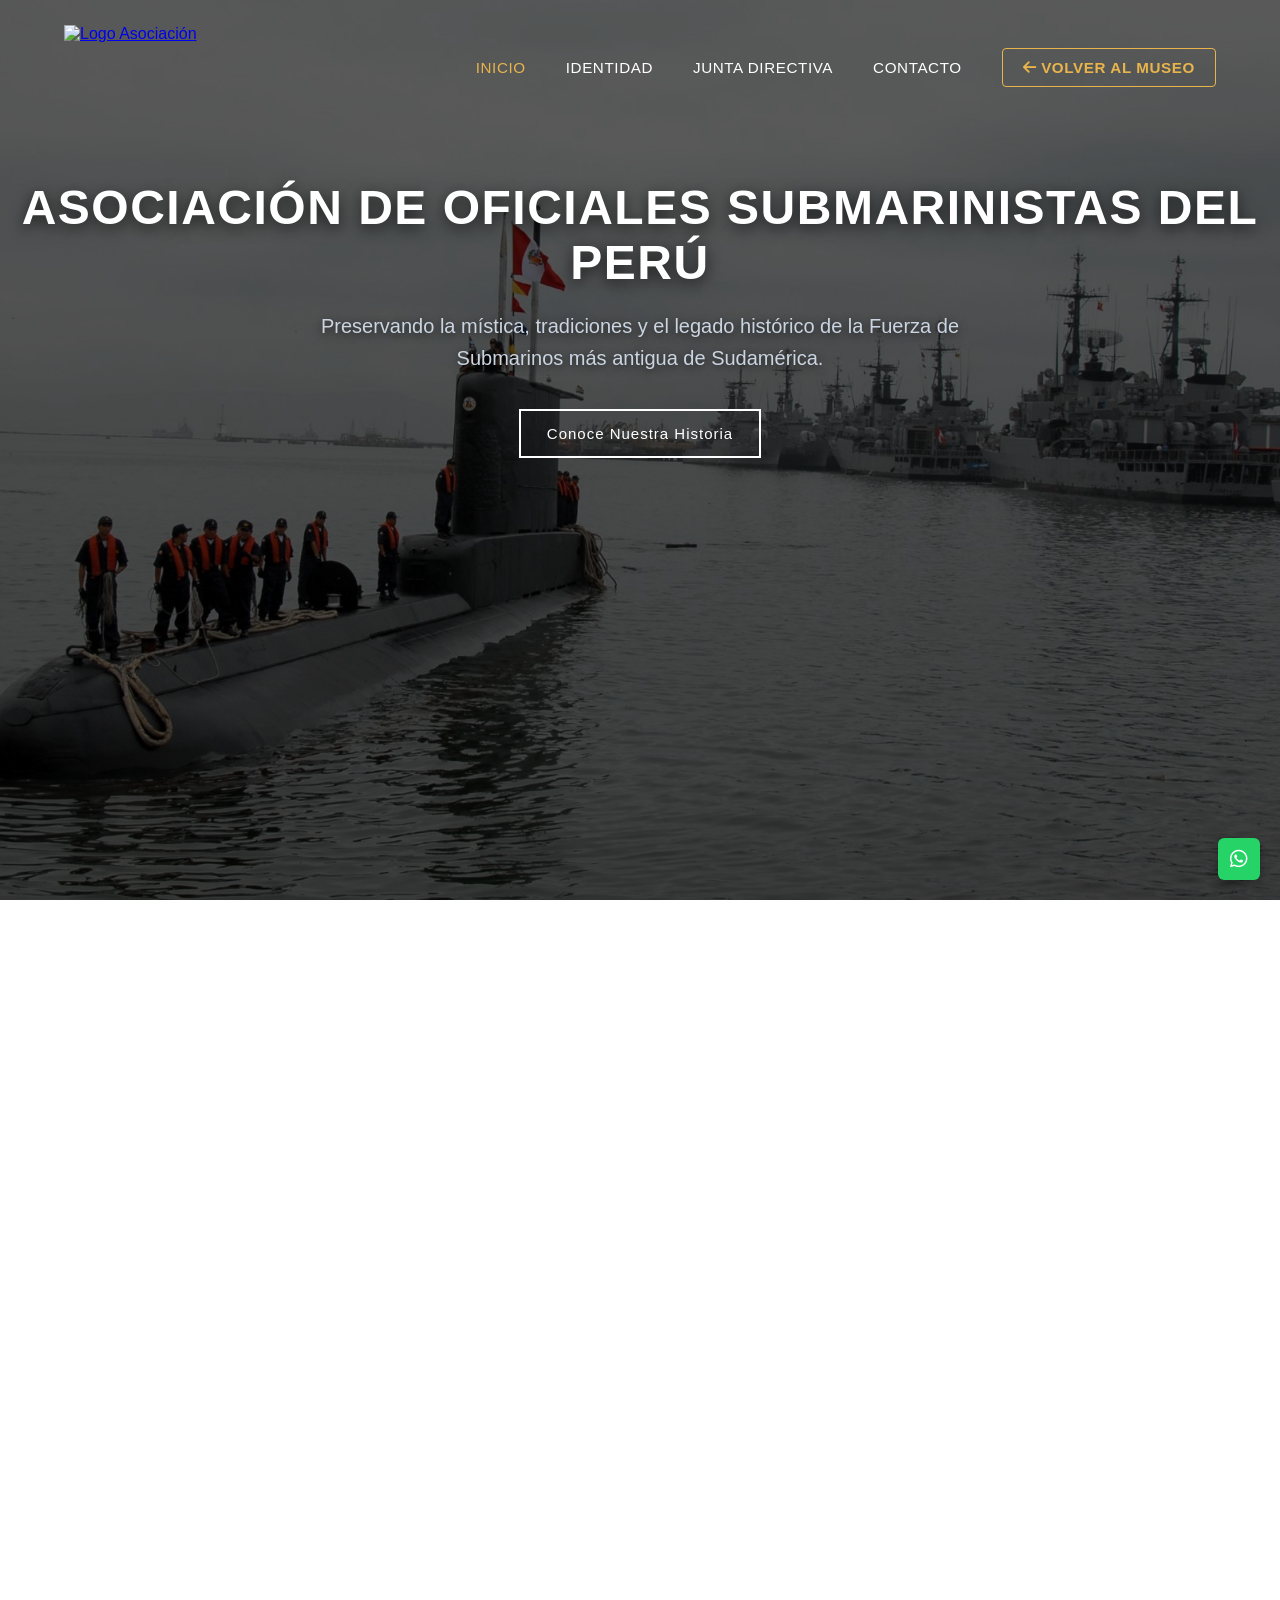
==== asociacion.html @ af76dd65 "sync" ====
<!DOCTYPE html>
<html lang="es">
<head>
    <meta charset="UTF-8">
    <meta name="viewport" content="width=device-width, initial-scale=1.0">
    <title>Asociación de Oficiales Submarinistas del Perú</title>
    <link rel="icon" href="logosub1.png" type="image/png">
    <link rel="stylesheet" href="style.css">
    <link rel="stylesheet" href="https://cdnjs.cloudflare.com/ajax/libs/font-awesome/6.4.0/css/all.min.css">
</head>

<body class="asociacion-page">

    <!--<div id="preloader">
        <div class="loader-content">
            <div class="submarine-wrapper">
                <img src="icono/sub2.png" alt="Cargando..." class="sub-icon-original">
                <div class="bubbles">
                    <span></span>
                    <span></span>
                    <span></span>
                </div>
            </div>
            <p>Navegando a la Asociación...</p>
            <div class="loader-bar"></div>
        </div>
    </div>-->

<header class="main-header-asoc">
      <div class="header-container-asoc">
          
          <div class="logo-asoc">
              <a href="asociacion.html">
                  <img src="logosub1.png" alt="Logo Asociación">
              </a>
          </div>
          
          <button class="menu-btn-asoc" id="menu-btn-asoc" aria-label="Abrir menú">
              <i class="fas fa-bars"></i>
          </button>

          <nav class="main-nav-asoc" id="main-nav-asoc">
              <ul class="nav-center">
                  <li><a href="asociacion.html" class="active">Inicio</a></li>
                  <li><a href="#identidad">Identidad</a></li>
                  <li><a href="#junta">Junta Directiva</a></li>
                  <li><a href="#contacto">Contacto</a></li>
              </ul>
              <ul class="nav-right only-desktop">
                  <li><a href="index.html" class="btn-back"><i class="fas fa-arrow-left"></i> Volver al Museo</a></li>
              </ul>
          </nav>

      </div>
  </header>

    <style>
        html, body { scroll-behavior: smooth; }

        .main-header-asoc {
            position: fixed;
            top: 0;
            left: 0;
            width: 100%;
            padding: 25px 5%;
            z-index: 99999 !important; /* Garantiza estar encima de capas de video o fondos */
            background-color: rgba(7, 16, 23, 0) !important; /* Totalmente transparente al inicio */
            border-bottom: 1px solid rgba(233, 180, 76, 0.2);
            transition: background-color 0.4s ease, padding 0.4s ease, border-bottom 0.4s ease;
        }

        /* ESTADO ACTIVO: FUERZA EL COLOR SÓLIDO AL BAJAR EL SCROLL */
        .main-header-asoc.scrolled {
            background-color: #222 !important;
            padding: 15px 5% !important;
            box-shadow: 0 4px 20px rgba(0, 0, 0, 0.6);
            border-bottom: 1px solid rgba(233, 180, 76, 0.5);
        }

        .header-container-asoc {
            width: 100%;
            display: flex;
            justify-content: space-between;
            align-items: center;
        }

        /* LOGO CON TAMAÑO AGRANDADO */
        .logo-asoc img {
            height: 85px; /* Agrandado sustancialmente */
            width: auto;
            display: block;
            transition: height 0.4s ease;
        }

        .main-header-asoc.scrolled .logo-asoc img {
            height: 65px; /* Se achica ligeramente al hacer scroll para no estorbar la lectura */
        }

        /* DISTRIBUCIÓN DE MENÚS */
        .main-nav-asoc {
            display: flex;
            flex-grow: 1;
            align-items: center;
            justify-content: flex-end;
            gap: 40px;
        }

        .main-nav-asoc ul {
            display: flex;
            list-style: none;
            align-items: center;
            margin: 0;
            padding: 0;
        }

        .nav-center {
            gap: 40px;
        }

        .nav-right {
            margin-left: 0;
        }

        .main-nav-asoc ul li a {
            color: #ffffff;
            text-decoration: none;
            font-size: 0.95rem;
            font-weight: 500;
            letter-spacing: 0.6px;
            transition: color 0.3s ease;
            text-transform: uppercase;
        }

        .main-nav-asoc ul li a:hover,
        .main-nav-asoc ul li a.active {
            color: #E9B44C !important;
        }

        /* Botón Volver al Museo */
        .main-nav-asoc ul li a.btn-back {
            color: #E9B44C;
            font-weight: bold;
            border: 1px solid #E9B44C;
            padding: 10px 20px;
            border-radius: 4px;
            transition: all 0.3s ease;
            white-space: nowrap;
        }

        .main-nav-asoc ul li a.btn-back:hover {
            background: #E9B44C;
            color: #071017 !important;
        }

        .menu-btn-asoc {
            display: none;
            background: none;
            border: none;
            color: #ffffff;
            font-size: 1.8rem;
            cursor: pointer;
        }

        /* MÓVIL / RESPONSIVE */
        @media (max-width: 992px) {
            .menu-btn-asoc { display: block; }
            
            .main-nav-asoc {
                position: fixed;
                top: 110px;
                left: 0;
                width: 100%;
                background: #071017;
                flex-direction: column;
                margin-left: 0;
                padding: 0;
                gap: 25px;
                max-height: 0;
                overflow: hidden;
                transition: max-height 0.4s ease-in-out, padding 0.4s ease;
            }

            .main-header-asoc.scrolled .main-nav-asoc { top: 90px; }
            .main-nav-asoc.active {
                max-height: 450px;
                padding: 30px 0;
                border-bottom: 1px solid rgba(233, 180, 76, 0.3);
            }

            .main-nav-asoc ul {
                flex-direction: column;
                gap: 20px;
                width: 100%;
                text-align: center;
            }
            .nav-center { margin: 0; }
        }
    </style>

  <main>
    <section class="portada section-reveal" style="background-image: url('fotosub.png'); background-size: cover; background-position: center; background-repeat: no-repeat;">
        <div class="oscurecer-fondo"></div>
        
        <div class="hero-container" style="position: relative; z-index: 2; text-align: center; padding: 180px 20px 100px 20px;">
            <h1 style="color: #ffffff; font-size: 3rem; margin-bottom: 20px; text-transform: uppercase; letter-spacing: 1.5px; font-weight: bold; text-shadow: 0 4px 15px rgba(0,0,0,0.7);">
                Asociación de Oficiales Submarinistas del Perú
            </h1>
            <p style="color: #cbd5e1; font-size: 1.25rem; max-width: 750px; margin: 0 auto 35px auto; line-height: 1.6; text-shadow: 0 2px 8px rgba(0,0,0,0.6);">
                Preservando la mística, tradiciones y el legado histórico de la Fuerza de Submarinos más antigua de Sudamérica.
            </p>
            <a href="#identidad" class="btn-reserva" style="text-decoration: none; display: inline-block;">Conoce Nuestra Historia</a>
        </div>
    </section>

    <section id="identidad" class="asociacion-seccion" style="padding: 80px 5%; background: linear-gradient(135deg, #071017 0%, #0d1b2a 100%);">
        <div class="asociacion-container" style="max-width: 1200px; width: 100%;">
            
            <div style="text-align: center; margin-bottom: 60px;">
                <span class="tag-institucional" style="color: #c88800; font-weight: bold; letter-spacing: 2px; text-transform: uppercase;">Valores Compartidos</span>
                <h2 style="color: #ffffff; font-size: 2.2rem; margin-top: 10px;">Compromiso y Tradición Naval</h2>
            </div>

            <div style="display: grid; grid-template-columns: repeat(auto-fit, minmax(300px, 1fr)); gap: 40px;">
                
                <div class="asociacion-grid" style="flex-direction: column; padding: 40px; background: rgba(255,255,255,0.02); border: 1px solid rgba(200,136,0,0.2); border-radius: 20px; text-align: center;">
                    <div style="font-size: 2.5rem; color: #c88800; margin-bottom: 20px;">
                        <i class="fas fa-anchor"></i>
                    </div>
                    <h3 style="color: #ffffff; font-size: 1.5rem; margin-bottom: 15px;">Nuestra Misión</h3>
                    <p style="color: #cbd5e1; line-height: 1.6; font-size: 1rem;">
                        Promover y fortalecer los lazos de fraternidad, solidaridad y apoyo mutuo entre los Oficiales del Arma de Submarinos, velando por el prestigio de la especialidad y colaborando con la difusión de la historia marítima nacional.
                    </p>
                </div>

                <div class="asociacion-grid" style="flex-direction: column; padding: 40px; background: rgba(255,255,255,0.02); border: 1px solid rgba(200,136,0,0.2); border-radius: 20px; text-align: center;">
                    <div style="font-size: 2.5rem; color: #c88800; margin-bottom: 20px;">
                        <i class="fas fa-compass"></i>
                    </div>
                    <h3 style="color: #ffffff; font-size: 1.5rem; margin-bottom: 15px;">Nuestra Visión</h3>
                    <p style="color: #cbd5e1; line-height: 1.6; font-size: 1rem;">
                        Ser reconocidos institucionalmente como el pilar fundamental que custodia el legado intangible de la Fuerza de Submarinos del Perú, constituyendo un referente de identidad, valores cívicos y navales para las futuras generaciones.
                    </p>
                </div>

            </div>
        </div>
    </section>

    <section id="junta" style="padding: 80px 5%; background: #060d13;">
        <div style="max-width: 1200px; margin: 0 auto;">
            
            <div style="text-align: center; margin-bottom: 50px;">
                <span class="tag-institucional" style="color: #c88800; font-weight: bold; letter-spacing: 2px;">Organización</span>
                <h2 style="color: #ffffff; font-size: 2.2rem; margin-top: 10px;">Junta Directiva</h2>
            </div>

            <div style="display: grid; grid-template-columns: repeat(auto-fit, minmax(250px, 1fr)); gap: 30px; justify-content: center;">
                
                <div style="background: rgba(13, 27, 42, 0.4); border-radius: 12px; padding: 25px; text-align: center; border: 1px solid rgba(255,255,255,0.05);">
                    <div style="width: 110px; height: 110px; border-radius: 50%; background: #0d1b2a; margin: 0 auto 15px auto; display: flex; align-items: center; justify-content: center; border: 2px solid #c88800;">
                        <i class="fas fa-user-tie" style="font-size: 3rem; color: #cbd5e1;"></i>
                    </div>
                    <h4 style="color: #ffffff; font-size: 1.15rem; margin-bottom: 5px;">Presidente de la Asociación</h4>
                    <p style="color: #c88800; font-size: 0.9rem; text-transform: uppercase; font-weight: bold;">Consejo Directivo</p>
                </div>

                <div style="background: rgba(13, 27, 42, 0.4); border-radius: 12px; padding: 25px; text-align: center; border: 1px solid rgba(255,255,255,0.05);">
                    <div style="width: 110px; height: 110px; border-radius: 50%; background: #0d1b2a; margin: 0 auto 15px auto; display: flex; align-items: center; justify-content: center; border: 2px solid #c88800;">
                        <i class="fas fa-user-tie" style="font-size: 3rem; color: #cbd5e1;"></i>
                    </div>
                    <h4 style="color: #ffffff; font-size: 1.15rem; margin-bottom: 5px;">Vicepresidente</h4>
                    <p style="color: #c88800; font-size: 0.9rem; text-transform: uppercase; font-weight: bold;">Consejo Directivo</p>
                </div>

                <div style="background: rgba(13, 27, 42, 0.4); border-radius: 12px; padding: 25px; text-align: center; border: 1px solid rgba(255,255,255,0.05);">
                    <div style="width: 110px; height: 110px; border-radius: 50%; background: #0d1b2a; margin: 0 auto 15px auto; display: flex; align-items: center; justify-content: center; border: 2px solid #c88800;">
                        <i class="fas fa-user-tie" style="font-size: 3rem; color: #cbd5e1;"></i>
                    </div>
                    <h4 style="color: #ffffff; font-size: 1.15rem; margin-bottom: 5px;">Vocal de Historia y Cultura</h4>
                    <p style="color: #c88800; font-size: 0.9rem; text-transform: uppercase; font-weight: bold;">Comité Ejecutivo</p>
                </div>

            </div>
        </div>
    </section>

    <section id="contacto" style="padding: 80px 5%; background: linear-gradient(180deg, #060d13 0%, #02070b 100%);">
        <div style="max-width: 600px; margin: 0 auto; background: rgba(255,255,255,0.01); border: 1px solid rgba(200,136,0,0.15); padding: 40px 30px; border-radius: 16px; box-shadow: 0 20px 40px rgba(0,0,0,0.5);">
            <div style="text-align: center; margin-bottom: 30px;">
                <h3 style="color: #ffffff; font-size: 1.8rem; margin-bottom: 10px;">Contacto e Incorporaciones</h3>
                <p style="color: #cbd5e1; font-size: 0.95rem;">Si eres Oficial Submarinista o deseas solicitar información institucional, escríbenos.</p>
            </div>

            <form action="#" method="POST" style="display: flex; flex-direction: column; gap: 20px;">
                <div style="display: flex; flex-direction: column; gap: 5px;">
                    <label style="color: #ffffff; font-size: 0.9rem; font-weight: bold;">Nombre Completo:</label>
                    <input type="text" placeholder="Ej. Juan Carlos Curillo" required style="padding: 12px; border-radius: 6px; border: 1px solid rgba(255,255,255,0.1); background: #0d1b2a; color: #ffffff; font-size: 1rem;">
                </div>

                <div style="display: flex; flex-direction: column; gap: 5px;">
                    <label style="color: #ffffff; font-size: 0.9rem; font-weight: bold;">Correo Electrónico:</label>
                    <input type="email" placeholder="correo@ejemplo.com" required style="padding: 12px; border-radius: 6px; border: 1px solid rgba(255,255,255,0.1); background: #0d1b2a; color: #ffffff; font-size: 1rem;">
                </div>

                <div style="display: flex; flex-direction: column; gap: 5px;">
                    <label style="color: #ffffff; font-size: 0.9rem; font-weight: bold;">Mensaje o Motivo de Consulta:</label>
                    <textarea rows="4" placeholder="Escribe tu mensaje aquí..." required style="padding: 12px; border-radius: 6px; border: 1px solid rgba(255,255,255,0.1); background: #0d1b2a; color: #ffffff; font-size: 1rem; resize: none;"></textarea>
                </div>

                <button type="submit" class="btn-booking" style="width: 100%; margin-top: 10px; padding: 14px; font-weight: bold; text-transform: uppercase;">Enviar Solicitud</button>
            </form>
        </div>
    </section>
  </main>

  <footer class="footer-modern">
    <div class="container-footer">
        <div class="footer-block about">
            <img src="logosub1.png" alt="Logo Abtao" class="footer-logo">
            <p>“La asociación de submarinistas, fue inaugurado el 28 de enero del año 2004”</p>
            <div class="footer-social">
                <a href="#" aria-label="Facebook"><i class="fa-brands fa-facebook-f"></i></a>
                <a href="#" aria-label="Instagram"><i class="fa-brands fa-instagram"></i></a>
                <a href="#" aria-label="Youtube"><i class="fa-brands fa-youtube"></i></a>
            </div>
        </div>

        <div class="footer-block links">
            <h3>INICIO</h3>
            <ul>
                <li><a href="#">Inicio</a></li>
                <li><a href="#">Historia</a></li>
                <li><a href="#">Galería</a></li>
                <li><a href="#">Contacto</a></li>
            </ul>
        </div>

        <div class="footer-block contact">
            <h3>Visítanos</h3>
            <p><i class="fa-solid fa-location-dot"></i>  Av. Jorge Chávez 120, Callao</p>
            <p><i class="fa-solid fa-phone"></i>  904755912</p>
            <p><i class="fa-solid fa-envelope"></i> informes@submarinoabtao.com</p>
        </div>

        <div class="footer-block legal">
            <h3>Transparencia</h3>
            <a href="#" class="libro-btn">
                <i class="fa-solid fa-book"></i> Libro de Reclamaciones
            </a>
          
        </div>
    </div>

    <div class="footer-bottom">
        <p>&copy; 2026 Asociación de Submarinistas. Todos los derechos reservados.</p>
    </div>
</footer>

    <a href="https://wa.me/51904755912" class="whatsapp-float" target="_blank">
        <i class="fa-brands fa-whatsapp"></i>
    </a>


<script>
        // 1. Quitar preloader fluidamente
        window.addEventListener('load', () => {
            const preloader = document.getElementById('preloader');
            if (preloader) {
                preloader.classList.add('hidden');
                document.body.style.overflow = 'auto';
                document.documentElement.style.overflow = 'auto';
                setTimeout(() => { preloader.style.display = 'none'; }, 600);
            }
        });

        // Seguro anti-bloqueo del preloader
        setTimeout(() => {
            const preloader = document.getElementById('preloader');
            if (preloader && !preloader.classList.contains('hidden')) {
                preloader.classList.add('hidden');
                document.body.style.overflow = 'auto';
            }
        }, 3000);

        // 2. DETECTOR DE SCROLL
        const headerAsoc = document.querySelector('.main-header-asoc');
        if (headerAsoc) {
            const toggleScrollAsoc = () => {
                const scrollTop = document.body.scrollTop || document.documentElement.scrollTop || window.scrollY;
                if (scrollTop > 50) {
                    headerAsoc.classList.add('scrolled');
                    headerAsoc.style.setProperty('background-color', '#222', 'important');
                    headerAsoc.style.setProperty('background', '#222', 'important');
                } else {
                    headerAsoc.classList.remove('scrolled');
                    headerAsoc.style.setProperty('background-color', 'transparent', 'important');
                    headerAsoc.style.setProperty('background', 'transparent', 'important');
                }
            };

            document.addEventListener('scroll', toggleScrollAsoc, true);
            window.addEventListener('scroll', toggleScrollAsoc);
            toggleScrollAsoc();
        }

        // 3. Menú Hamburguesa Móvil
        const btnMenu = document.getElementById('menu-btn-asoc');
        const navMenu = document.getElementById('main-nav-asoc');

        if (btnMenu && navMenu) {
            btnMenu.addEventListener('click', () => {
                navMenu.classList.toggle('active');
                const icon = btnMenu.querySelector('i');
                if (icon) {
                    icon.className = navMenu.classList.contains('active') ? 'fas fa-times' : 'fas fa-bars';
                }
            });
        }
    </script>

</body>
</html>
---- style.css ----
*{
  margin:0;
  padding:0;
  box-sizing:border-box;
  font-family: Arial, Helvetica, sans-serif;
}

body {
  overflow-x: hidden;
  overflow-y: auto;
}

body,html{
  height:100%;
  overflow-x:hidden;
}

body:has(#preloader:not(.hidden)) {
    overflow: hidden;
}

/* --- SECCIÓN PORTADA --- */
.portada {
  position: relative;
  width: 100%;
  height: 100vh; /* Ocupa toda la pantalla inicial */
  overflow: hidden;
  display: flex;
  flex-direction: column;
}

.main-nav ul li a.active {
color: #E9B44C !important; /* Cambiado a Mostaza */
    border-bottom: none !important; /* ELIMINA LA LÍNEA AZUL/BLANCA */
    font-weight: bold;
}

/* VIDEO */
#bg-video {
  position: absolute;
  top: 50%;
  left: 50%;
  width: 100%;
  height: 100%;
  object-fit: cover;
  transform: translate(-50%, -50%);
  z-index: -2;
}

/* Oscurecer video */
.portada::after {
  content: "";
  position: absolute;
  top: 0;
  left: 0;
  width: 100%;
  height: 100%;
  background: rgba(0, 0, 0, 0.45);
  z-index: -1;
}

/* HEADER */
header {
  position: absolute; /* Se mantiene arriba de la portada */
  top: 0;
  left: 0;
  width: 100%;
  z-index: 10;
}

/* Estado inicial del Navbar (Transparente) */
header, .header-container {
    position: fixed; /* Asegura que siempre esté arriba */
    top: 0;
    left: 0;
    width: 100%;
    z-index: 1000;
    background-color: transparent; /* Empieza transparente */
    transition: background-color 0.4s ease, backdrop-filter 0.4s ease; /* Transición suave */
    border-bottom: none !important;
}

/* Estado al hacer Scroll (mismo color sólido que el footer) */
.nav-scrolled {
    background-color: #222 !important; /* Igual al fondo del footer */
    box-shadow: 0 2px 10px rgba(0,0,0,0.25); /* Sombra sutil para separar del contenido */
}

.navbar.nav-scrolled,
.nav-scrolled .navbar {
    background-color: #222 !important;
}

.navbar {
  display: flex;
  position: relative;
  align-items: center;
  justify-content: space-between;
  padding: 0 80px;
  height: 120px;
  border-bottom: 1px solid rgba(255,255,255,0.6);
  transition: background-color 0.4s ease, box-shadow 0.4s ease;
}

/* MENU PRINCIPAL */
.menu {
  display: flex;
  align-items: center;
  gap: 40px;
  color: #fff;
  list-style: none;
  height: 100%; /* Para que la línea divisoria cubra todo el alto */
  margin-left: auto; /* 🔥 ESTA LÍNEA EMPUJA TODO EL MENÚ A LA DERECHA */
}

/* 🔥 SOLO afecta al menú principal */
.menu > li{
  cursor:pointer;
  display:flex;
  align-items:center;
  gap:8px;
  position:relative;
}

.menu > li:first-child {
  margin-left: auto;
}

.menu > li:hover{
  color:#c88800;
}

.menu .dropdown {
  margin-right: 40px;
}

/* empujar el bloque de contacto a la derecha */
.divider + li {
  margin-left: auto;
}

/* Ajusta el icono de búsqueda para que no esté pegado al borde */
.search-icon {
  margin-left: 10px;
  cursor: pointer;
}

@media (max-width: 768px) {
    .search-icon {
        display: none;
    }
}

/* DIVIDER */
.divider {
  width: 1px;
  background: rgba(255,255,255,0.5);
  align-self: stretch; /* Se estira al alto del contenedor padre (.menu) */
  height: 100%; 
  margin: 0 10px; /* Ajusta el aire a los lados de la línea */
}

/* LOGO */
.logo-container{
  display:flex;
  align-items:center;
}

.logo{
  width:80px;
  height:80pxs;
  object-fit:contain;
  display:block;
}

/* ========================= */
/* DROPDOWN */
/* ========================= */

.dropdown{
  position:relative;
}

.submenu{
  position:absolute;
  top:67px;
  left:0;
  background:#666;
  min-width:220px;
  border-top:4px solid #c88800;
  padding:0;
  list-style:none;
  margin:0;
  opacity:0;
  visibility:hidden;
  transform:translateY(-5px);
  transition:all 0.2s ease;
  z-index:9999;
}

.dropdown:hover .submenu{
  opacity:1;
  visibility:visible;
  transform:translateY(0);
}

.submenu li{
  border-bottom:1px solid rgba(255,255,255,0.15);
}

.submenu li:last-child{
  border-bottom:none;
}

.submenu li a{
  display:block;
  height:48px;
  line-height:48px;
  padding:0 20px;
  color:#ffffff;
  text-decoration:none;
  font-size:14px;
  background:#666;
  transition:background 0.2s ease;
}

.submenu li a:hover{
  background:#4f4f4f;
}

/* HERO */
.hero {
  position: absolute;
  bottom: 15%;
  left: 8%;
  color: #fff;
  z-index: 5;
}

.hero h1{
  font-size:55px;
  font-weight:700;
  line-height:1.2;
  text-shadow:2px 2px 8px rgba(0,0,0,0.7);
  margin-bottom:25px;
}

.btn-reserva{
  display:inline-flex;
  align-items:center;
  gap:14px;
  padding:14px 26px;
  border:2px solid #fff;
  color:#fff;
  text-decoration:none;
  font-size:15px;
  letter-spacing:1px;
  background:transparent;
  transition:all 0.3s ease;
}

.btn-reserva:hover{
  background:#fff;
  color:#000;
}

/* REDES */
.social {
    position: fixed; /* Mantiene los iconos visibles al bajar */
    right: 20px;     /* Los devuelve a su posición inicial a la derecha */
    top: 50%;
    transform: translateY(-50%);
    display: flex;
    flex-direction: column;
    gap: 15px;
    z-index: 99;
}


.social-item{
  position:relative;
  display:flex;
  align-items:center;
}

.social-item a{
  width:42px;
  height:42px;
  background:#fff;
  display:flex;
  align-items:center;
  justify-content:center;
  border-radius:6px;
  text-decoration:none;
  color:#333;
  font-size:17px;
  transition:all 0.3s ease;
}

/* EFECTO GENERAL */
.social-item:hover a{
  transform:scale(1.15);
}


.social-item span{
  position:absolute;
  right:60px;
  background:#000;
  color:#fff;
  padding:8px 14px;
  border-radius:6px;
  font-size:13px;
  white-space:nowrap;
  opacity:0;
  transform:translateX(10px);
  transition:all 0.25s ease;
  pointer-events:none;
}

.social-item span::after{
  content:"";
  position:absolute;
  top:50%;
  right:-7px;
  transform:translateY(-50%);
  border-top:7px solid transparent;
  border-bottom:7px solid transparent;
  border-left:7px solid #000;
}

.social-item:hover span{
  opacity:1;
  transform:translateX(0);
}

/* EMAIL */
.email:hover a{
  background:#444;
  color:#fff;
  box-shadow:0 0 14px rgba(0,0,0,0.6);
}

/* FACEBOOK */
.facebook:hover a{
  background:#1877f2;
  color:#fff;
  box-shadow:0 0 15px rgba(24,119,242,0.7);
}

/* YOUTUBE */
.youtube:hover a{
  background:#ff0000;
  color:#fff;
  box-shadow:0 0 15px rgba(255,0,0,0.7);
}

/* INSTAGRAM */
.instagram:hover a{
  background:linear-gradient(45deg,#f9ce34,#ee2a7b,#6228d7);
  color:#fff;
  box-shadow:0 0 15px rgba(238,42,123,0.7);
}

/* --- BOTÓN WHATSAPP FLOTANTE (CIRCULAR Y LIMPIO) --- */
.whatsapp-float {
    position: fixed;
    right: 20px;      /* Misma alineación horizontal que los iconos sociales */
    bottom: 20px;     /* Ubicado en la esquina inferior */
    width: 42px;      /* Mismo ancho que .social-item a */
    height: 42px;     /* Mismo alto que .social-item a */
    background-color: #25d366; /* Verde característico */
    color: #fff;
    border-radius: 6px; /* Mismo redondeado que tus otros iconos */
    display: flex;
    align-items: center;
    justify-content: center;
    font-size: 20px;
    text-decoration: none;
    z-index: 99;
    box-shadow: 0 4px 10px rgba(0,0,0,0.3);
    transition: all 0.3s ease;
}

.whatsapp-float:hover {
    transform: scale(1.1);
    background-color: #128c7e;
    color: #fff;
}

/* Asegurar que el icono interno sea blanco */
.whatsapp-float i {
    color: white !important;
}





/* --- CARRUSEL DE NOTICIAS --- */
.news-section {
    width: 100%;
    background: #1a1a1a;
    position: relative;
    z-index: 1;
}

.news-header {
    background: #222;
    color: #fff;
    text-align: center;
    padding: 15px 0;
    border-bottom: 1px solid #444;
}

.carousel-wrapper {
    position: relative;
    width: 100%;
    display: flex;
    align-items: center;
}

/* Reducción de altura y scroll horizontal */
.news-container {
    display: flex;
    overflow-x: auto;
    scroll-behavior: smooth;
    width: 100%;
    height: 380px; /* Altura reducida */
    scrollbar-width: none; /* Oculta scroll en Firefox */
}

.news-container::-webkit-scrollbar {
    display: none; /* Oculta scroll en Chrome/Safari */
}

.news-card {
    position: relative;
    min-width: 50%; /* Muestra 2 noticias a la vez */
    height: 100%;
    flex-shrink: 0;
    border-right: 1px solid #333;
}

.news-card img {
    width: 100%;
    height: 100%;
    object-fit: cover;
}

/* Capa de texto sobre imagen */
.news-content {
    position: absolute;
    bottom: 0;
    left: 0;
    width: 100%;
    padding: 30px 40px;
    background: linear-gradient(to top, rgba(0,0,0,0.95), transparent);
    color: #fff;
    z-index: 2;
}

.news-content h3 {
    font-size: 18px;
    margin-bottom: 10px;
    text-transform: uppercase;
}

/* Flechas en los extremos */
.carousel-btn {
    position: absolute;
    top: 50%;
    transform: translateY(-50%);
    background: rgba(0, 0, 0, 0.6);
    color: #fff;
    border: none;
    width: 50px;
    height: 50px;
    border-radius: 50%;
    cursor: pointer;
    z-index: 10;
    transition: background 0.3s;
}

.carousel-btn:hover {
    background: #c88800;
}

.prev-btn { left: 20px; }
.next-btn { right: 20px; }

@media (max-width: 768px) {
    .news-card { min-width: 100%; } /* 1 noticia en móvil */
}

/* Agrega esto a tu style.css para que el JS funcione */
.submenu.show {
  opacity: 1;
  visibility: visible;
  transform: translateY(0);
}

/* BARRA SEPARADORA */
.separator-bar {
  width: 100%;
  height: 60px; /* Grosor adecuado basado en la imagen de referencia */
  background-color: #c88800; /* Color dorado de la imagen y el menú */
  position: relative;
  z-index: 1;
  box-shadow: 0 4px 10px rgba(0,0,0,0.3); /* Sombra sutil para dar profundidad */
}

/* --- SECCIÓN INFORMACIÓN MEJORADA --- */
/*.info-visita {
    position: relative;
    padding: 120px 20px;
    background-color: #1a1a1a;
    background-image: url('info/fondomar.png');
    background-attachment: fixed;
    background-size: cover;
    display: flex;
    justify-content: center;
    overflow: hidden;
}*/

.info-visita {
    position: relative;
    padding: 120px 20px;
    min-height: 80vh;
    display: flex;
    justify-content: center;
    overflow: hidden; /* Evita que el video se salga de los bordes */
}

#bg-video-info {
    position: absolute;
    top: 50%;
    left: 50%;
    min-width: 100%;
    min-height: 100%;
    width: auto;
    height: auto;
    z-index: -2; /* Detrás de todo */
    transform: translate(-50%, -50%);
    object-fit: cover;
}

.info-bg-overlay {
    position: absolute;
    top: 0;
    left: 0;
    width: 100%;
    height: 100%;
    background: rgba(10, 14, 20, 0.7); /* Ajusta la opacidad según necesites */
    z-index: -1;
}

.container-visita {
    display: flex;
    gap: 50px;
    flex-wrap: wrap;
    justify-content: center;
    z-index: 2;
    max-width: 1200px;
}
/* Tarjeta Estilo Glassmorphism con bordes dorados */
.card-modern {
    background: rgba(45, 48, 54, 0.9); /* Color oscuro elegante */
    backdrop-filter: blur(10px);
    border: 1px solid rgba(200, 136, 0, 0.3);
    border-radius: 25px;
    padding: 50px 40px;
    width: 450px;
    text-align: center;
    position: relative;
    box-shadow: 0 20px 50px rgba(0,0,0,0.5);
}
.card-modern:hover {
    transform: translateY(-12px);
    border-color: #c88800; /* Dorado principal */
    box-shadow: 0 20px 40px rgba(0,0,0,0.6);
}

.card-icon-top {
    position: absolute;
    top: -40px;
    left: 50%;
    transform: translateX(-50%);
    width: 80px;
    height: 80px;
    background: #c88800;
    border-radius: 50%;
    display: flex;
    align-items: center;
    justify-content: center;
    font-size: 30px;
    color: #fff;
    border: 5px solid #1a1a1a;
    box-shadow: 0 10px 20px rgba(200, 136, 0, 0.4);
}

.card-icon-modern {
    width: 70px;
    height: 70px;
    background: #c88800;
    border-radius: 50%;
    display: flex;
    align-items: center;
    justify-content: center;
    font-size: 30px;
    margin: -80px auto 25px auto; /* Elevado sobre la tarjeta */
    border: 4px solid #1a1a1a;
}

.card-modern h3 {
    color: #c88800;
    margin-top: 10px;
    margin-bottom: 30px;
    letter-spacing: 2px;
}

/* Estilos de Contenido Interno */
.horario-content .days { color: #aaa; font-size: 14px; letter-spacing: 1px; }
.horario-content .time { font-size: 40px; font-weight: bold; margin: 15px 0; color: #fff; }
.tag-feriado { color: #c88800; font-weight: bold; }

.importante-box {
    margin-top: 35px;
    background: rgba(255, 255, 255, 0.05);
    padding: 20px;
    border-radius: 15px;
    text-align: left;
    border-left: 4px solid #c88800;
}
.importante-box h4 { color: #c88800; font-size: 16px; margin-bottom: 8px; }
.importante-box p { font-size: 13px; color: #ddd; line-height: 1.5; }
.sub-nota { margin-top: 10px; color: #888 !important; font-style: italic; }

/* Tabla de Precios Elegante */
.price-item {
    display: flex;
    align-items: baseline;
    margin-bottom: 20px;
    font-size: 16px;
    color: #eee;
}
.dot-line {
    flex-grow: 1;
    border-bottom: 1px dotted rgba(255,255,255,0.3);
    margin: 0 10px;
}
.value { color: #c88800; font-weight: bold; font-size: 20px; }

.info-footer {
    margin-top: 25px;
    text-align: left;
    font-size: 12px;
    color: #888;
    line-height: 1.6;
}

@media (max-width: 768px) {
    .card-modern { width: 100%; margin-top: 60px; }
}

/* --- FOOTER MODERNO Y ADAPTABLE --- */
.footer-modern {
    background: #222; 
    color: #ffffff;
    padding: 60px 0 20px 0;
    position: relative;
    z-index: 100;
    border-top: 20px solid #c88800;
}

.container-footer {
    max-width: 1200px;
    margin: 0 auto;
    padding: 0 25px;
    display: grid;
    /* 4 columnas en desktop, se adapta solo */
    grid-template-columns: repeat(auto-fit, minmax(250px, 1fr));
    gap: 40px;
}

.footer-block h3 {
    color: #c88800;
    font-size: 18px;
    text-transform: uppercase;
    margin-bottom: 25px;
    letter-spacing: 1px;
    position: relative;
}

/* Decoración bajo títulos */
.footer-block h3::after {
    content: '';
    position: absolute;
    left: 0;
    bottom: -8px;
    width: 30px;
    height: 2px;
    background: #c88800;
}

.footer-logo {
    width: 150px;             /* Ajusta el ancho según necesites */
    height: auto;
    display: block;
    margin-bottom: 20px;
    
    /* ELIMINA EL CÍRCULO BLANCO */
    background: transparent !important; 
    border-radius: 0 !important;
    border: none !important;
    padding: 0 !important;
    box-shadow: none !important;

    /* EFECTO PARA QUE RESALTE EN FONDO OSCURO */
    /* Si tu logo es oscuro, esto lo volverá blanco automáticamente */
    /*filter: brightness(0) invert(1);*/ 
    
    opacity: 1 !important;
    visibility: visible !important;
}

.footer-block p {
    font-size: 14px;
    color: #ccc;
    line-height: 1.6;
    margin-bottom: 10px;
}

.footer-block ul {
    list-style: none;
}

.footer-block ul li {
    margin-bottom: 12px;
}

.footer-block ul li a {
    color: #aaa;
    text-decoration: none;
    transition: 0.3s ease;
    font-size: 14px;
}

.footer-block ul li a:hover {
    color: #c88800;
    padding-left: 8px;
}

/* Redes en Footer */
.footer-social {
    display: flex;
    gap: 12px;
    margin-top: 20px;
}

.footer-social a {
    width: 38px;
    height: 38px;
    background: rgba(255,255,255,0.05);
    border-radius: 50%;
    display: flex;
    align-items: center;
    justify-content: center;
    color: #fff;
    text-decoration: none;
    transition: 0.3s;
    border: 1px solid rgba(255,255,255,0.1);
}

.footer-social a:hover {
    background: #c88800;
    transform: translateY(-3px);
}

/* Botón Libro Reclamaciones */
.libro-btn {
    display: inline-flex;
    align-items: center;
    gap: 10px;
    padding: 10px 15px;
    border: 1px solid #444;
    border-radius: 8px;
    color: #fff;
    text-decoration: none;
    font-size: 13px;
    transition: 0.3s;
}

.libro-btn:hover {
    border-color: #c88800;
    color: #c88800;
}

.app-badges {
    margin-top: 25px;
    color: #666;
}

.app-badges .icons {
    font-size: 20px;
    display: flex;
    gap: 15px;
    margin-top: 10px;
}

/* Copyright Bar */
.footer-bottom {
    margin-top: 50px;
    padding: 20px;
    text-align: center;
    border-top: 1px solid rgba(255,255,255,0.05);
}

.footer-bottom p {
    font-size: 12px;
    color: #666;
}

/* --- ADAPTABILIDAD CELULARES (Android/iOS) --- */
@media (max-width: 768px) {
    .container-footer {
        grid-template-columns: 1fr; /* Una sola columna en móvil */
        text-align: center;
    }

    .footer-block h3::after {
        left: 50%;
        transform: translateX(-50%);
    }

    .footer-social {
        justify-content: center;
    }

    .footer-modern {
        padding-bottom: 80px; /* Espacio extra para el botón de WhatsApp flotante */
    }

    /* Centrado automático en móviles */
@media (max-width: 768px) {
    .footer-logo {
        margin: 0 auto 20px auto;
    }
}
}

/* --- ADAPTACIÓN MÓVIL (SÓLO PARA PANTALLAS < 768px) --- */
@media (max-width: 768px) {
    /* NAVBAR Y HEADER */
    .navbar {
        padding: 0 20px; /* Reduce espacio lateral en móvil */
        height: 80px;
    }

    .logo {
        width: 60px; /* Logo más pequeño en móvil */
        height: 60px;
    }

    /* MENÚ HAMBURGUESA */
    .menu-toggle {
        display: block;
        color: #fff;
        font-size: 24px;
        cursor: pointer;
        z-index: 1001;
    }

    .nav-panel {
        position: fixed;
        right: -100%;
        top: 0;
        display: flex;
        flex-direction: column;
        align-items: center;
        background: #222;
        width: 80%;
        height: 100vh;
        padding-top: 20px;
        transition: 0.4s;
        z-index: 1000;
        overflow-y: auto;
    }

    .nav-panel.active {
        right: 0;
    }

    .menu {
        flex-direction: column;
        width: 100%;
        margin-left: 0;
    }

    .menu li {
        width: 100%;
        padding: 20px;
        border-bottom: 1px solid rgba(255,255,255,0.1);
    }

    .divider {
        display: none; /* Ocultar divisor en móvil */
    }

    /* AJUSTE SECCIÓN NOTICIAS */
    .news-container {
        height: auto; /* Permite que el contenido dicte la altura */
    }

    .news-card {
        min-width: 100% !important; /* Fuerza una noticia por vista en móvil */
        border-right: none;
        border-bottom: 1px solid #333;
    }

    .news-content {
        padding: 20px; /* Reduce padding para pantallas pequeñas */
    }

    .news-content h3 {
        font-size: 16px;
    }

    /* AJUSTE HERO (TEXTO PRINCIPAL) */
    .hero {
        left: 5%;
        bottom: 10%;
        width: 90%;
    }

    .hero h1 {
        font-size: 30px; /* Texto más pequeño para evitar desbordes */
    }
}

/* Esconder icono hamburguesa en escritorio por defecto */
.mobile-menu-icon {
    display: none;
}

/* 1. Ocultar el icono en computadoras */
.menu-toggle {
    display: none;
    color: white;
    font-size: 28px;
    cursor: pointer;
}

/* 2. Reglas para celulares (Media Query) */
@media (max-width: 768px) {
    .menu-toggle {
        display: block; /* Ahora sí aparece el icono */
        z-index: 1001;
    }

    .navbar {
        padding: 0 20px; /* Menos espacio en los bordes */
    }

    .nav-panel {
        position: fixed;
        top: 0;
        right: -100%;
        display: flex;
        flex-direction: column;
        align-items: center;
        width: 70%;
        height: 100vh;
        background: #1a1a1a;
        padding-top: 20px;
        transition: 0.4s ease;
        z-index: 1000;
        box-shadow: -5px 0 15px rgba(0,0,0,0.5);
        overflow-y: auto;
    }

    .nav-panel.active {
        right: 0;
    }

    .menu {
        flex-direction: column;
        justify-content: flex-start;
        align-items: center;
        gap: 0px;
        width: 100%;
    }

    .menu li {
        font-size: 18px;
    }

    .submenu {
        position: static; /* En celulares no debe flotar */
        opacity: 0;
        visibility: hidden;
        transform: none;
        background: transparent;
        text-align: center;
        display: block; /* Permitir que se muestre cuando .show se aplique */
        max-height: 0;
        overflow: hidden;
        transition: max-height 0.3s ease, opacity 0.3s ease;
    }

    .submenu.show {
        opacity: 1;
        visibility: visible;
        max-height: 500px; /* Suficiente para mostrar todos los items */
    }

    /* Mantener padding lateral del navbar en móvil cuando hace scroll */
    .navbar.nav-scrolled {
        padding: 10px 20px !important;
    }

    /* Ocultar icono de búsqueda en móvil */
    .search-item {
        display: none;
    }

    /* Quitar margin-right del dropdown en móvil */
    .menu .dropdown {
        margin-right: 0;
        display: flex;
        flex-direction: column;
        align-items: stretch;
        gap: 0;
        width: 100%;
        padding-bottom: 0;
    }

    .menu .dropdown > a {
        display: flex;
        align-items: center;
        justify-content: flex-start;
        gap: 8px;
        width: auto;
    }

    .menu .dropdown.open > a .sutil-icon {
        transform: rotate(180deg);
    }

    .menu .dropdown .submenu {
        width: 100%;
        margin-top: 14px;
        border-top: 3px solid #c88800;
    }

    .menu .dropdown .submenu li {
        width: 100%;
        padding: 0;
        border-bottom: 1px solid rgba(255,255,255,0.1);
    }

    .menu .dropdown .submenu li a {
        height: 44px;
        line-height: 44px;
        padding: 0 20px;
        background: #555;
        text-align: center;
    }
}

/* --- ESTILOS PRELOADER PROFESIONAL --- */
#preloader {
    position: fixed;
    top: 0;
    left: 0;
    width: 100%;
    height: 100%;
    background: #0a0e14; /* Fondo azul naval profundo */
    display: flex;
    justify-content: center;
    align-items: center;
    z-index: 99999; /* Por encima de todo */
    transition: opacity 0.5s ease, visibility 0.5s ease;
}



.loader-content {
    text-align: center;
}

.submarine-wrapper {
    position: relative;
    display: inline-block;
}

/* Icono con sus colores originales */
.sub-icon-original {
    width: 350px; /* Ajusta el tamaño aquí */
    height: auto;
    animation: subNavegando 3s ease-in-out infinite;
    /* NO HAY FILTER INVERT AQUÍ */
}

@keyframes subNavegando {
    0%, 100% { transform: translateY(0) rotate(0deg); }
    50% { transform: translateY(-15px) rotate(-3deg); }
}

/* Burbujas de agua */
.bubbles {
    position: absolute;
    right: -30px;
    top: 40%;
}

.bubbles span {
    display: block;
    width: 6px;
    height: 6px;
    background: rgba(200, 136, 0, 0.4); /* Dorado sutil */
    border-radius: 50%;
    margin: 5px;
    animation: bubblesRight 1.5s infinite;
}

@keyframes bubblesRight {
    0% { transform: translateX(0); opacity: 0; }
    50% { opacity: 1; }
    100% { transform: translateX(30px) translateY(-15px); opacity: 0; }
}

.loader-content p {
    color: #fff;
    margin-top: 20px;
    letter-spacing: 5px;
    text-transform: uppercase;
    font-size: 11px;
    font-weight: bold;
}

.loader-bar {
    width: 140px;
    height: 2px;
    background: rgba(255,255,255,0.05);
    margin: 15px auto;
    position: relative;
    overflow: hidden;
}

.loader-bar::after {
    content: '';
    position: absolute;
    left: -100%;
    width: 100%;
    height: 100%;
    background: #c88800; /* Línea de carga dorada */
    animation: loadingBar 2s linear infinite;
}

@keyframes loadingBar {
    0% { left: -100%; }
    100% { left: 100%; }
}

/* Clase para ocultar */
#preloader.hidden {
    opacity: 0;
    visibility: hidden;
}

/* Estilo para el Banner Introductorio */
.page-intro {
    height: 40vh; /* Altura de la introducción */
    background: linear-gradient(rgba(0,0,0,0.6), #020b12), 
                url('historia/historia.png') center/cover;
    display: flex;
    align-items: center;
    justify-content: center;
    text-align: center;
    padding: 20px;
}

.intro-content h1 {
    font-family: 'Orbitron', sans-serif;
    color: #00d4ff;
    font-size: 2.5rem;
    text-transform: uppercase;
    margin-bottom: 10px;
}

.intro-content p {
    color: #fff;
    max-width: 600px;
    margin: 0 auto;
    font-size: 1.1rem;
    opacity: 0.9;
}

/* Corregir aglomeración con el Navbar */
.separated-intro {
    padding-top: 130px !important; /* Espacio extra para que el texto baje */
    min-height: 50vh; /* Aumentamos un poco la altura para que respire más */
    display: flex;
    align-items: center;
    justify-content: center;
}

/* Ajustes para la legibilidad de los textos largos */
.step-info p {
    color: #fff;
    max-width: 700px;
    margin: 0 auto;
    line-height: 1.8;
    font-size: 1.05rem;
    text-align: justify; /* Mejora la apariencia de textos largos */
}

.step-info h3 {
    color: #E9B44C; /* Color Mostaza para los títulos */
    font-family: 'Orbitron', sans-serif;
    margin-bottom: 25px;
    letter-spacing: 2px;
}

/* Estilo para el número de año en el fondo */
.step-number {
    font-size: 6rem;
    color: rgba(233, 180, 76, 0.05); /* Muy sutil de fondo */
    font-family: 'Orbitron';
    display: block;
    margin-bottom: -50px;
    font-weight: bold;
}

/* Responsivo para celulares */
@media (max-width: 768px) {
    .separated-intro {
        padding-top: 100px !important;
    }
    .step-info p {
        font-size: 0.95rem;
        text-align: left;
    }
    .nav-dot {
        width: 50px;
        font-size: 0.7rem;
    }
}

/* Imagen específica para reservas si quieres cambiarla */
.intro-reservas {
    background-image: linear-gradient(rgba(0,0,0,0.6), #020b12), 
                      url('ruta-a-foto-reservas.jpg');
}

@media (max-width: 768px) {
    .intro-content h1 { font-size: 1.8rem; }
    .page-intro { height: 30vh; }
}

/* Clase para la pestaña activa */
/* Color Mostaza para la pestaña donde el usuario está ubicado */
.nav-active {
    color: #E9B44C !important; /* Mostaza Notorio */
    font-weight: bold !important;
    text-decoration: none !important; /* Sin subrayado */
}

/* Estilo base para que en el index y otras paginas se vea normal */
#main-header-placeholder a {
    color: inherit;
    text-decoration: none;
    transition: color 0.3s ease;
}

/* Hover opcional para que sepa que se puede hacer clic */
#main-header-placeholder a:hover {
    color: #00d4ff; 
}

/* 1. Resetear el color de los enlaces para que no sean celestes */
.main-header li a, 
#main-header-placeholder a {
    color: inherit !important; /* Hereda el color blanco/gris original */
    text-decoration: none !important;
    position: relative;
    transition: all 0.3s ease;
}

/* 2. Quitar el cambio a celeste al pasar el mouse (Hover) */
.main-header li a:hover, 
#main-header-placeholder a:hover {
    color: #E9B44C !important; /* Cambia a Mostaza en lugar de celeste */
}

/* 3. Estilo para la PESTAÑA ACTIVA y HOVER (Simulando el ::before) */
/* Si tus otras pestañas usan una línea arriba o abajo, aquí la replicamos */
.nav-active, 
.main-header li a:hover {
    color: #E9B44C !important; 
}

/* Si el "before" de tus otras pestañas es una línea, añadimos esto: */
.nav-active::before,
.main-header li a:hover::before {
    content: '';
    position: absolute;
    bottom: -5px; /* Ajusta según tu diseño */
    left: 0;
    width: 100%;
    height: 2px;
    background-color: #E9B44C; /* Color Mostaza igual al de Reservas */
    visibility: visible;
}

/* Aseguramos que las pestañas NO activas no tengan la línea visible */
.main-header li a::before {
    content: '';
    position: absolute;
    bottom: -5px;
    left: 0;
    width: 0;
    height: 2px;
    background-color: #E9B44C;
    transition: width 0.3s ease;
}

.main-header li a:hover::before {
    width: 100%;
}

/* --- SECCIÓN HISTORIA MODERNA --- */

/* Separación clara del contenido */
.history-container {
    background-color: #020b12;
    padding: 80px 20px;
    margin-top: 0; /* Asegura que no se encime al header */
    border-top: 1px solid rgba(233, 180, 76, 0.3); /* Línea divisoria sutil mostaza */
}

.interactive-timeline {
    max-width: 800px;
    margin: 0 auto;
    text-align: center;
}

/* Navegación por puntos (Mostaza) */
.timeline-nav {
    display: flex;
    justify-content: space-between;
    margin-bottom: 50px;
    position: relative;
}

.timeline-nav::before {
    content: '';
    position: absolute;
    top: 50%;
    left: 0;
    width: 100%;
    height: 2px;
    background: rgba(255,255,255,0.1);
    z-index: 1;
}

.nav-dot {
    background: #020b12;
    border: 2px solid #E9B44C;
    color: #E9B44C;
    width: 60px;
    height: 30px;
    border-radius: 20px;
    z-index: 2;
    cursor: pointer;
    font-family: 'Orbitron';
    font-size: 0.8rem;
    transition: all 0.3s;
}

.nav-dot.active {
    background: #E9B44C;
    color: #020b12;
    box-shadow: 0 0 15px #E9B44C;
}

/* Visibilidad de los pasos */
.history-step {
    display: none; /* Ocultos por defecto */
    animation: fadeIn 0.5s ease;
}

.history-step.active {
    display: block;
}

.step-info h3 {
    color: #fff;
    font-size: 2rem;
    margin-bottom: 20px;
}

.step-number {
    font-size: 4rem;
    color: rgba(233, 180, 76, 0.1);
    font-family: 'Orbitron';
    display: block;
    margin-bottom: -40px;
}

/* Botón interactivo */
.btn-next {
    background: transparent;
    border: 1px solid #E9B44C;
    color: #E9B44C;
    padding: 12px 30px;
    margin-top: 40px;
    border-radius: 50px;
    cursor: pointer;
    text-transform: uppercase;
    font-weight: bold;
}

.btn-next:hover {
    background: #E9B44C;
    color: #020b12;
}

@keyframes fadeIn {
    from { opacity: 0; transform: translateY(10px); }
    to { opacity: 1; transform: translateY(0); }
}

/* ELIMINAR CUALQUIER LÍNEA DEBAJO DEL HEADER */
header, 
#main-header-placeholder, 
.header-container,
nav {
    border-bottom: none !important;
    box-shadow: none !important; /* Elimina sombras que parecen líneas */
}

/* Evitar que los enlaces tengan subrayado o color azul por defecto */
.main-nav ul li a {
    text-decoration: none !important;
    color: white; /* Color base de tus letras */
}

/* Color mostaza al pasar el mouse (sin subrayado) */
.main-nav ul li a:hover {
    color: #E9B44C !important;
    text-decoration: none !important;
}

/* Este es el color tenue que aparecerá al bajar el scroll */
.nav-scrolled {
    background-color: #222 !important;
    backdrop-filter: blur(10px); /* Efecto de desenfoque */
    transition: all 0.4s ease;
}

/* ================================================= BAJO EL SCROLL (NAVBAR) ================================================= */

#main-header-placeholder,
#main-header-placeholder header,
header {
    position: fixed !important;
    top: 0;
    left: 0;
    width: 100%;
    z-index: 1000;
    background-color: transparent !important;
    transition: background-color 0.4s ease-in-out, box-shadow 0.4s ease-in-out, padding 0.4s ease-in-out !important;
    border: none !important;
    box-shadow: none !important;
}

.navbar.nav-scrolled,
#main-header-placeholder header .navbar.nav-scrolled,
header .navbar.nav-scrolled {
    background: #222 !important;
    background-color: #222 !important;
    box-shadow: 0 4px 20px rgba(0, 0, 0, 0.35) !important;
    padding: 10px 80px;
}

.navbar.nav-scrolled,
.nav-scrolled .navbar {
    background: #222 !important;
    background-color: #222 !important;
}

.navbar.nav-scrolled .menu li a {
    color: #ffffff !important;
}

/* 3. Limpieza de pestañas (Quitar líneas y azul) */
.menu li {
    border: none !important;
    list-style: none;
}

.menu li a {
    text-decoration: none !important;
    color: white !important;
    display: flex;
    align-items: center;
    gap: 8px;
    transition: color 0.3s;
}

/* 4. Estado Activo y Hover (Color Mostaza) */
.nav-active, 
.menu li a:hover,
.menu li a.active {
    color: #E9B44C !important;
    text-decoration: none !important;
    border: none !important;
}

/* 5. Ajuste para que el texto de Historia no choque con el menú */
.page-intro {
    padding-top: 140px !important;
}

/* Quitar cualquier línea vertical residual */
.menu li::after, .menu li::before {
    display: none !important;
    content: none !important;
}

#preloader.hidden {
    opacity: 0;
    visibility: hidden;
    transition: all 0.6s ease;
}



/* --- SECCIÓN RESERVAS --- */
.booking-container {
    padding: 60px 5%;
    background: #020b12;
    display: flex;
    justify-content: center;
}

.booking-grid {
    display: grid;
    grid-template-columns: 1fr 1fr; /* PC: Dos columnas */
    gap: 30px;
    padding: 20px;
    max-width: 1200px;
    margin: 0 auto;
}

.booking-form-card {
    background: rgba(255, 255, 255, 0.05);
    padding: 40px;
    border-radius: 20px;
    border: 1px solid rgba(233, 180, 76, 0.2);
}

.input-group { margin-bottom: 20px; }
.input-group label {
    display: block;
    color: #E9B44C;
    margin-bottom: 10px;
    font-size: 0.9rem;
    font-weight: bold;
}

.input-group input, .input-group select {
    width: 100%;
    padding: 12px;
    background: rgba(0,0,0,0.3);
    border: 1px solid rgba(255,255,255,0.1);
    color: white;
    border-radius: 8px;
}

.input-row { display: grid; grid-template-columns: 1fr 1fr; gap: 20px; }

/* Selector de cantidad */
.quantity-selector {
    display: flex;
    align-items: center;
    gap: 15px;
}

.quantity-selector button {
    width: 40px;
    height: 40px;
    border-radius: 50%;
    border: 1px solid #E9B44C;
    background: transparent;
    color: #E9B44C;
    cursor: pointer;
    font-size: 1.2rem;
}

.quantity-selector input {
    width: 60px !important;
    text-align: center;
}

.btn-booking {
    width: 100%;
    padding: 15px;
    background: #E9B44C;
    color: #020b12;
    border: none;
    border-radius: 10px;
    font-weight: bold;
    text-transform: uppercase;
    cursor: pointer;
    margin-top: 20px;
    transition: transform 0.3s;
}

.btn-booking:hover { transform: scale(1.02); }

/* DISEÑO TICKET PREVIEW */
.ticket-preview {
    background: white;
    color: #333;
    border-radius: 15px;
    overflow: hidden;
    position: relative;
}

.ticket-header {
    background: #E9B44C;
    padding: 20px;
    display: flex;
    justify-content: space-between;
    font-family: 'Orbitron', sans-serif;
    font-size: 0.9rem;
    letter-spacing: 1px;
}

.mini-logo { height: 30px; }

.ticket-body { padding: 30px; }
.ticket-info {
    display: flex;
    justify-content: space-between;
    margin: 20px 0;
    border-top: 1px dashed #ccc;
    padding-top: 20px;
}

.ticket-total {
    text-align: right;
    border-top: 2px solid #333;
    padding-top: 10px;
}

.ticket-footer {
    background: #eee;
    padding: 20px;
    text-align: center;
    font-size: 2rem;
}

/* RESPONSIVE */
@media (max-width: 850px) {
    .booking-grid { grid-template-columns: 1fr; }
    .booking-summary { order: -1; } /* El ticket aparece arriba en móviles */
}

.qty-row {
    display: flex;
    justify-content: space-between;
    align-items: center;
    margin-bottom: 15px;
    padding: 10px;
    background: rgba(255, 255, 255, 0.03);
    border-radius: 8px;
}

.qty-row span {
    color: #ccc;
    font-size: 0.9rem;
}

/* Color mostaza para el total del ticket */
#summary-total {
    color: #E9B44C;
    font-size: 1.5rem;
    font-family: 'Orbitron', sans-serif;
}

.passenger-input-row {
    background: rgba(255, 255, 255, 0.02);
    padding: 15px;
    border-radius: 10px;
    margin-bottom: 10px;
    border: 1px solid rgba(233, 180, 76, 0.1);
}

.passenger-input-row span {
    color: #E9B44C;
    font-size: 0.8rem;
    display: block;
    margin-bottom: 8px;
    font-family: 'Orbitron', sans-serif;
}

.sutil-text {
    color: #666;
    font-size: 0.85rem;
    font-style: italic;
}

.pass-name { flex: 2; }
.pass-dni { flex: 1; }

.btn-add-person {
    width: 100%;
    background: transparent;
    border: 2px dashed #E9B44C;
    color: #E9B44C;
    padding: 15px;
    border-radius: 10px;
    cursor: pointer;
    font-weight: bold;
    margin-top: 10px;
    transition: 0.3s;
}

.btn-add-person:hover { background: rgba(233, 180, 76, 0.1); }

.consolidado-card {
    margin-top: 30px;
    background: rgba(255,255,255,0.05);
    padding: 20px;
    border-radius: 15px;
    border-left: 4px solid #E9B44C;
}

.consolidado-item {
    display: flex;
    justify-content: space-between;
    font-size: 0.85rem;
    margin-bottom: 8px;
    color: #ccc;
}

.total-final {
    margin-top: 15px;
    padding-top: 15px;
    border-top: 1px solid rgba(255,255,255,0.1);
    display: flex;
    justify-content: space-between;
    font-family: 'Orbitron';
}

.total-final strong { color: #E9B44C; font-size: 1.4rem; }

.pase-input-block {
    background: rgba(255, 255, 255, 0.05);
    border-radius: 15px;
    padding: 20px;
    margin-bottom: 20px;
    border: 1px solid rgba(233, 180, 76, 0.2);
}

.pase-header {
    display: flex;
    justify-content: space-between;
    color: #E9B44C;
    font-weight: bold;
    margin-bottom: 15px;
}

/* --- TICKET ADAPTABLE
.ticket-preview {
    width: 100%;
    max-width: 350px;
    margin: 0 auto;
    background: white;
    border-radius: 15px;
    box-shadow: 0 10px 30px rgba(0,0,0,0.5);
}*/

/* --- ESTILO PARA ESCRITORIO (Default) --- */
.booking-grid {
    display: grid;
    grid-template-columns: 1fr 1fr; /* Dos columnas fijas en PC */
    gap: 40px;
    max-width: 1200px;
    margin: 0 auto;
    align-items: start;
}

.booking-form-card {
    order: 1; /* Formulario a la izquierda */
}

.booking-summary {
    order: 2; /* Ticket a la derecha */
    color: #ffffff;
}

@media (max-width: 992px) {
    .booking-grid {
        display: flex !important;
        flex-direction: column !important; 
        gap: 25px;
        padding: 15px;
    }

    /* 1. EL FORMULARIO APARECE PRIMERO */
    .booking-form-card {
        order: 1 !important; 
    }

    /* 2. LA TARJETA DE ABORDAJE APARECE DEBAJO */
    .booking-summary {
        order: 2 !important; 
        position: relative; /* Quitamos el 'sticky' para que no tape el formulario al bajar */
        top: 0;
        margin-top: 20px;
    }

    .ticket-preview {
        max-width: 100% !important; /* Se ajusta al ancho del celular */
        margin: 0 auto;
    }

    /* Mejora de lectura en dispositivos pequeños */
    .input-row-container {
        flex-direction: column !important;
        gap: 10px;
    }
    
    input, select {
        font-size: 16px !important; /* Evita zoom molesto en iOS */
    }
}

/* Móvil: Uno abajo del otro (dentro de la media query que pusimos arriba) */
@media (max-width: 992px) {
    .input-row-container {
        flex-direction: column;
    }
}

/* --- MEDIA QUERY PARA MÓVIL --- */
@media (max-width: 992px) {
    .ticket-preview {
        max-width: 100%; /* En móvil ocupa todo el ancho disponible */
        margin-bottom: 20px;
    }
    
    .booking-grid {
        display: flex;
        flex-direction: column;
    }
    
    .booking-summary {
        order: 1; /* Ticket arriba en móvil */
    }
    
    .booking-form-card {
        order: 2; /* Formulario abajo en móvil */
    }
}

/* --- SECCIÓN ASOCIACIÓN CON LOGO --- */
.asociacion-seccion {
    padding: 60px 5%;
    background: rgba(2, 11, 18, 0.5); /* Fondo azul sutil */
    border-top: 1px solid rgba(233, 180, 76, 0.2);
    margin-top: 50px;
}

.asociacion-container {
    max-width: 1000px;
    margin: 0 auto;
}

.asociacion-grid {
    display: flex;
    align-items: center;
    gap: 40px;
    background: rgba(33, 31, 31, 0.479);
    padding: 30px;
    border-radius: 20px;
    border: 1px solid rgba(255, 255, 255, 0.05);
}

.asociacion-logo img {
    width: 180px; /* Tamaño del logo en escritorio */
    height: auto;
    filter: drop-shadow(0 0 10px rgba(233, 180, 76, 0.2));
}

.asociacion-info {
    flex: 1;
}

.tag-institucional {
    color: #E9B44C;
    text-transform: uppercase;
    font-size: 0.75rem;
    font-weight: bold;
    letter-spacing: 2px;
    display: block;
    margin-bottom: 10px;
}

.asociacion-info h3 {
    font-family: 'Orbitron', sans-serif;
    color: #fff;
    margin-bottom: 15px;
    font-size: 1.4rem;
}

.asociacion-info p {
    color: #ccc;
    line-height: 1.6;
    margin-bottom: 25px;
    font-size: 0.95rem;
}

.btn-asociacion {
    display: inline-flex;
    align-items: center;
    gap: 10px;
    padding: 12px 25px;
    background: #E9B44C;
    color: #020b12;
    text-decoration: none;
    font-weight: bold;
    border-radius: 5px;
    transition: 0.3s;
}

.btn-asociacion:hover {
    transform: translateY(-3px);
    box-shadow: 0 5px 15px rgba(233, 180, 76, 0.3);
}

/* --- AJUSTE PARA MÓVILES --- */
@media (max-width: 768px) {
    .asociacion-grid {
        flex-direction: column;
        text-align: center;
        padding: 40px 20px;
    }

    .asociacion-logo img {
        width: 140px; /* Logo un poco más pequeño en celular */
        margin-bottom: 20px;
    }

    .asociacion-info h3 {
        font-size: 1.2rem;
    }

    .btn-asociacion {
        width: 100%;
        justify-content: center;
    }
}

/* --- CONTENEDOR PRINCIPAL --- */
.contacto-wrapper {
    max-width: 1100px;
    margin: 40px auto;
    padding: 20px;
}

.contacto-grid {
    display: grid;
    grid-template-columns: 1fr 1.5fr; /* 2 columnas en PC */
    gap: 30px;
    align-items: start;
}

/* --- TARJETAS DE INFO --- */
.info-card {
    display: flex;
    gap: 15px;
    background: rgba(51, 48, 48, 0.76);
    padding: 20px;
    border-radius: 12px;
    margin-bottom: 15px;
    border-left: 4px solid #E9B44C;
}

.info-card i {
    color: #E9B44C;
    font-size: 1.4rem;
}

.info-card h3 {
    font-size: 1rem;
    margin-bottom: 5px;
    color: #fff;
}

.info-card p {
    font-size: 0.9rem;
    color: #ccc;
    margin: 0;
}

/* --- FORMULARIO --- */
.contacto-form {
    background: rgba(255, 255, 255, 0.03);
    padding: 30px;
    border-radius: 15px;
}

.form-group {
    margin-bottom: 15px;
}

.form-group label {
    display: block;
    color: #1a73e8;
    font-size: 0.8rem;
    margin-bottom: 5px;
    text-transform: uppercase;
}

.form-group input, .form-group select, .form-group textarea {
    width: 100%;
    padding: 12px;
    background: #000000a1;
    border: 1px solid #535252;
    color: #fff;
    border-radius: 6px;
    font-size: 16px; /* IMPORTANTE: 16px evita el zoom automático en iPhones */
}

.btn-primary-naval {
    width: 100%;
    padding: 15px;
    background: #E9B44C;
    border: none;
    color: #020b12;
    font-weight: bold;
    border-radius: 6px;
    cursor: pointer;
    transition: 0.3s;
}

/* --- MEDIA QUERY PARA MÓVILES (iOS / Android) --- */
@media (max-width: 850px) {
    .contacto-grid {
        grid-template-columns: 1fr; /* Una sola columna */
    }

    .contacto-info {
        order: 1; /* La info arriba para contacto rápido */
    }

    .contacto-form {
        order: 2; /* El formulario abajo */
        padding: 20px;
    }

    .form-row {
        display: flex;
        flex-direction: column; /* Inputs nombre/correo uno bajo otro */
    }

    .page-intro h1 {
        font-size: 2rem;
    }
}

.mapa-box {
    margin-top: 15px;
    border-radius: 12px;
    overflow: hidden;
    border: 1px solid #333;
}

/* Espacio entre icono y texto en todo el menú */
.menu li a i {
    margin-right: 8px;
    color: inherit; /* Toma el color del texto (blanco o mostaza) */
}

/* El botón de Reservas con línea blanca */
.nav-reserva-btn {
    border: 1.5px solid #ffffff !important;
    border-radius: 5px;
    padding: 8px 18px !important;
    display: flex;
    align-items: center;
    font-weight: bold;
    transition: 0.3s;
}

.nav-reserva-btn:hover {
    background: #ffffff;
    color: #020b12 !important;
}

/* Visibilidad por tamaño de pantalla */
.only-mobile, .menu li.only-mobile  { display: none; }

@media (max-width: 768px) {
    .navbar:has(.nav-panel.active) .logo-container {
        display: none;
    }
}

/* Logo en el panel móvil */
.nav-logo-mobile {
    padding: 40px 0px;
}

.nav-logo-mobile .nav-active::before {
    content: none;
}
.menu-logo-img {
    width: 190px;
    height: 190px;
    object-fit: contain;
    display: block;
}

@media (max-width: 768px) {
    .menu li.only-desktop { display: none !important; }
    .only-mobile, .menu li.only-mobile  { display: block; }

    .menu li:has(a.active),
    .menu li:has(a.nav-active) {
        background-color: #E9B44C;
    }
}

/* Icono de la lupa sin margen derecho */
.search-item a i {
    margin-right: 0;
}

/* --- CONTENEDOR GALERÍA --- */
.galeria-wrapper {
    max-width: 1300px;
    margin: 40px auto;
    padding: 20px;
}

/* --- BOTONES DE FILTRO --- */
.galeria-nav {
    display: flex;
    justify-content: center;
    gap: 10px;
    margin-bottom: 40px;
    flex-wrap: wrap; /* Importante para móviles */
}

.filter-btn {
    padding: 10px 22px;
    background: transparent;
    border: 1px solid rgba(233, 180, 76, 0.4);
    color: #E9B44C;
    border-radius: 30px;
    cursor: pointer;
    font-size: 0.9rem;
    transition: 0.3s ease;
}

.filter-btn.active, .filter-btn:hover {
    background: #E9B44C;
    color: #020b12;
    border-color: #E9B44C;
}

/* --- GRID AUTODAPTABLE --- */
.galeria-masonry {
    display: grid;
    grid-template-columns: repeat(auto-fill, minmax(300px, 1fr));
    gap: 20px;
}

.galeria-card {
    position: relative;
    border-radius: 12px;
    overflow: hidden;
    height: 280px;
    background: #01080e;
    box-shadow: 0 10px 20px rgba(0,0,0,0.3);
}

.galeria-card img {
    width: 100%;
    height: 100%;
    object-fit: cover;
    transition: transform 0.6s cubic-bezier(0.25, 1, 0.5, 1);
}

/* --- EFECTO HOVER / TACTIL --- */
.galeria-card:hover img {
    transform: scale(1.15);
}

.card-caption {
    position: absolute;
    bottom: 0;
    left: 0;
    width: 100%;
    padding: 20px;
    background: linear-gradient(to top, rgba(2, 11, 18, 0.9), transparent);
    opacity: 0;
    transform: translateY(20px);
    transition: 0.4s ease;
}

.galeria-card:hover .card-caption {
    opacity: 1;
    transform: translateY(0);
}

.card-caption span {
    color: #E9B44C;
    font-family: 'Orbitron', sans-serif;
    font-size: 0.85rem;
    text-transform: uppercase;
}

/* --- ADAPTACIÓN PARA MÓVILES (iOS / Android) --- */
@media (max-width: 768px) {
    .galeria-masonry {
        grid-template-columns: repeat(auto-fill, minmax(100%, 1fr)); /* Una foto por fila */
        gap: 15px;
    }

    .galeria-card {
        height: 240px; /* Un poco más bajas para ver más contenido al hacer scroll */
    }

    .card-caption {
        opacity: 1; /* En móviles el texto siempre es visible ya que no hay 'hover' */
        transform: translateY(0);
        background: linear-gradient(to top, rgba(2, 11, 18, 0.7), transparent);
    }

    .filter-btn {
        width: 45%; /* Dos botones por fila en pantallas pequeñas */
        font-size: 0.8rem;
    }

    /* Reducir el tamaño del submarino en celulares */
    .sub-icon-original {
        width: 200px; /* Ajusta este valor al tamaño que prefieras para celulares */
    }

    /* Opcional: Si deseas achicar todo el bloque de texto e iconos del preloader */
    .loader-content {
        transform: scale(0.85); /* Reduce proporcionalmente todo el contenido al 85% */
    }
}

/* --- OPTIMIZACIÓN DE ANCHOS PARA EL PASE DE ABORDAJE EN MÓVILES --- */
@media (max-width: 768px) {

    /* Contenedor principal del resumen ocupará el ancho completo del celular sin desbordar */
    .booking-summary {
        width: 100% !important;
        max-width: 100% !important;
        padding: 10px !important; /* Espaciado sutil con los bordes de la pantalla */
        display: flex !important;
        flex-direction: column !important;
        align-items: center !important;
    }

    /* Modificamos las dos tarjetas para que tengan un ancho óptimo y no se vean encogidas */
    #ticket-actual,
    .consolidado-card {
        width: 100% !important; /* Aprovecha el 95% de la pantalla del celular */
        max-width: 520px !important; /* Límite para pantallas medianas o tablets */
        margin: 0 auto 25px auto !important; /* Centrado horizontal perfecto con separación abajo */
        padding: 20px 12px !important; /* Relleno interno ideal para que los textos respiren */
        box-sizing: border-box !important;
        display: flex !important;
        flex-direction: column !important;
        align-items: center !important;
    }

    /* Aseguramos que los contenedores que generan la estructura del "Pase BAP Abtao" ocupen el 100% */
    .ticket-header, 
    .ticket-body,
    .ticket-item,
    #ticket-actual > div,
    #lista-consolidada {
        width: 120% !important;
        display: flex !important;
        flex-direction: column !important; /* Los títulos arriba, datos abajo */
        align-items: center !important;
        text-align: center !important;
        gap: 10px !important;
    }

    /* Filas de información o filas de precios (si existen) */
    .price-item, .info-row {
        width: 100% !important;
        display: flex !important;
        flex-direction: column !important; /* Apilar en vertical para que no se corten los textos largos */
        align-items: center !important;
        justify-content: center !important;
        text-align: center !important;
        gap: 5px !important;
        padding: 8px 0 !important;
        border-bottom: 1px dashed rgba(255, 255, 255, 0.15) !important; /* Línea discontinua estilo boleto */
    }

    /* Eliminar los puntos decorativos de escritorio que deforman la tarjeta en celulares */
    .dot-line {
        display: none !important;
    }

    /* Caja del total final centrada y expandida */
    .total-final {
        width: 100% !important;
        display: flex !important;
        flex-direction: column !important;
        align-items: center !important;
        justify-content: center !important;
        margin-top: 15px !important;
        gap: 5px !important;
    }

    /* Ajustar el botón para que sea cómodo de pulsar con el pulgar */
    .btn-booking {
        width: 100% !important;
        max-width: 280px !important;
        margin: 20px auto 0 auto !important;
        display: block !important;
        padding: 12px !important;
    }
}

/* ----------------------------------------------------------------
	Scrollbar
-----------------------------------------------------------------*/
  
@media screen and (min-width: 768px) {
	/* width */
	::-webkit-scrollbar {
	  width: 5px;
	}
  
	/* Track */
	::-webkit-scrollbar-track {
	  background: #f1f1f1;
	}
  
	/* Handle */
	::-webkit-scrollbar-thumb {
	  background: rgb(168, 168, 168);
	}
  
	/* Handle on hover */
	::-webkit-scrollbar-thumb:hover {
	  background: rgb(168, 168, 168);
	}
}
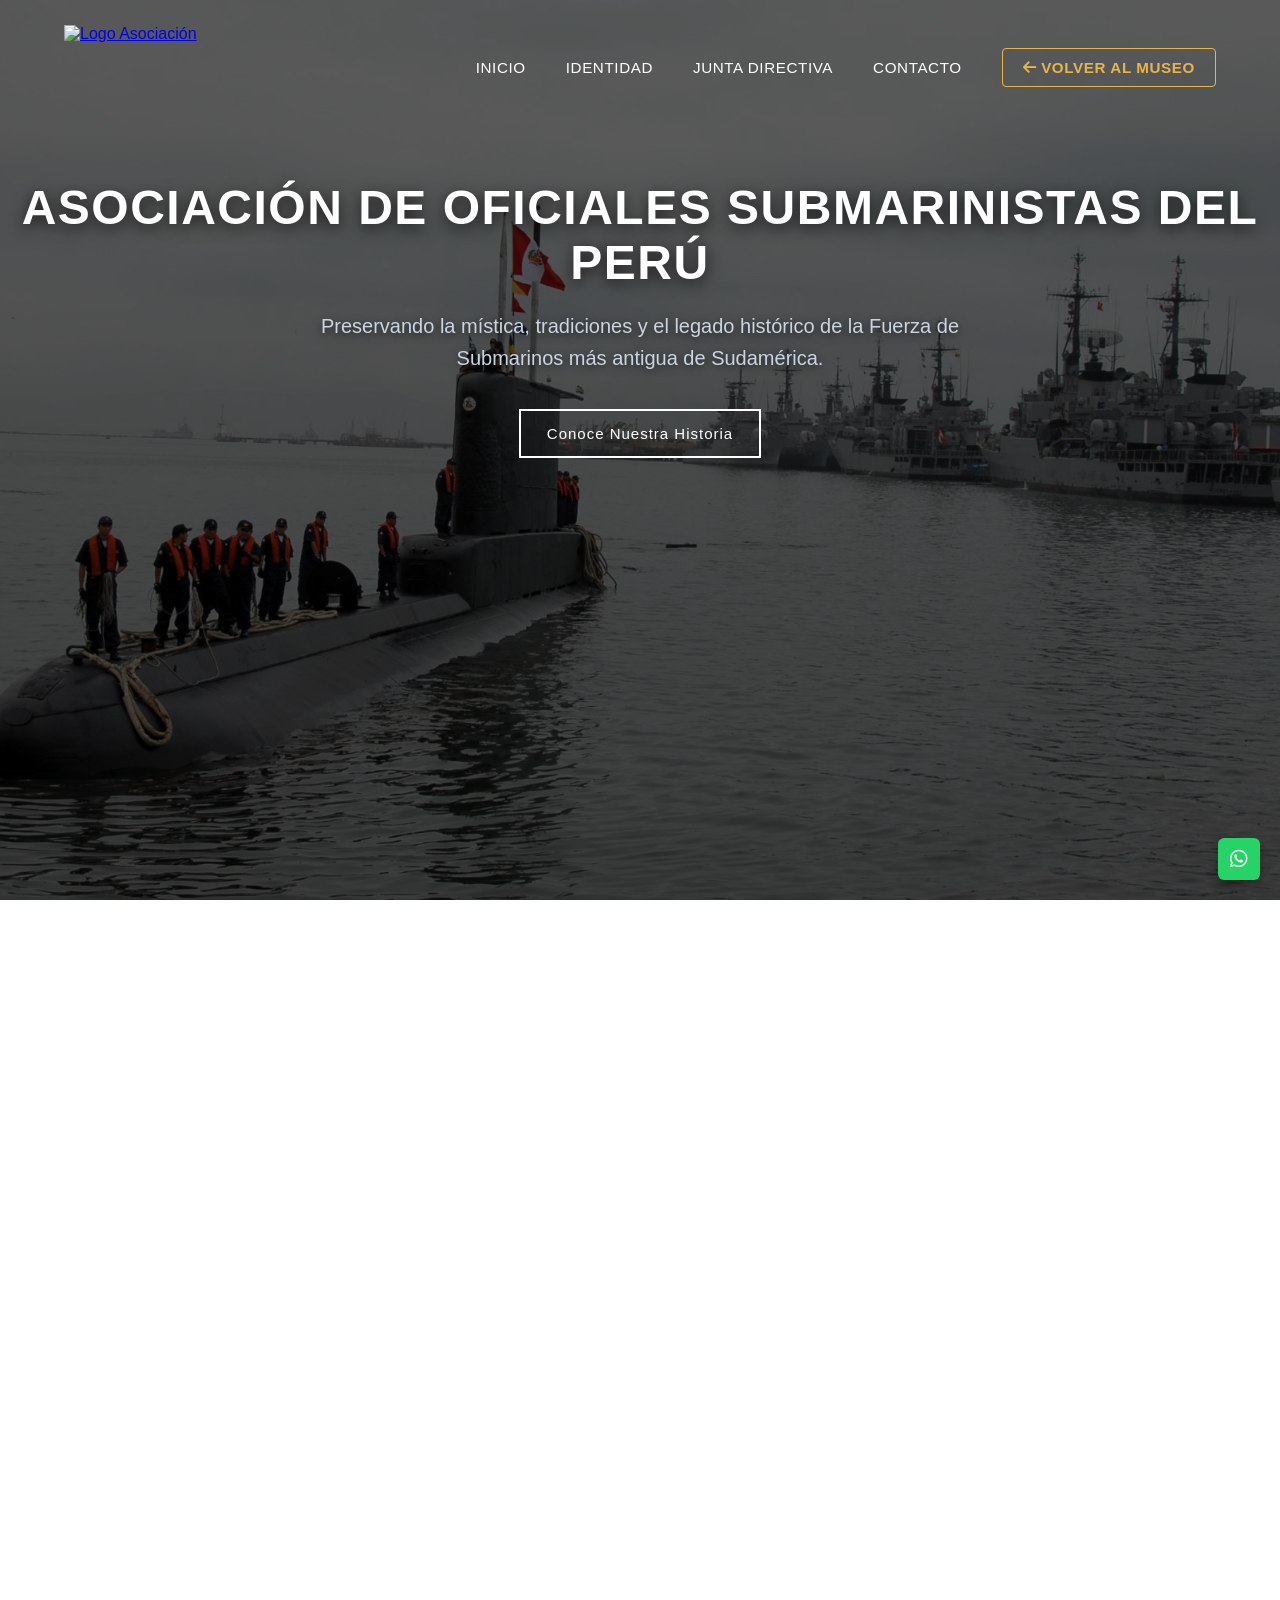
==== commit 177238b8: "sync" ====
--- a/asociacion.html
+++ b/asociacion.html
@@ -41,7 +41,7 @@
 
           <nav class="main-nav-asoc" id="main-nav-asoc">
               <ul class="nav-center">
-                  <li><a href="asociacion.html" class="active">Inicio</a></li>
+                  <li><a href="#inicio">Inicio</a></li>
                   <li><a href="#identidad">Identidad</a></li>
                   <li><a href="#junta">Junta Directiva</a></li>
                   <li><a href="#contacto">Contacto</a></li>
@@ -55,7 +55,8 @@
   </header>
 
     <style>
-        html, body { scroll-behavior: smooth; }
+        html { scroll-behavior: smooth; scroll-padding-top: 140px; }
+        body { scroll-behavior: smooth; }
 
         .main-header-asoc {
             position: fixed;
@@ -170,7 +171,7 @@
                 top: 110px;
                 left: 0;
                 width: 100%;
-                background: #071017;
+                background: #222;
                 flex-direction: column;
                 margin-left: 0;
                 padding: 0;
@@ -198,7 +199,7 @@
     </style>
 
   <main>
-    <section class="portada section-reveal" style="background-image: url('fotosub.png'); background-size: cover; background-position: center; background-repeat: no-repeat;">
+    <section id="inicio" class="portada section-reveal" style="background-image: url('fotosub.png'); background-size: cover; background-position: center; background-repeat: no-repeat;">
         <div class="oscurecer-fondo"></div>
         
         <div class="hero-container" style="position: relative; z-index: 2; text-align: center; padding: 180px 20px 100px 20px;">
@@ -387,11 +388,12 @@
         if (headerAsoc) {
             const toggleScrollAsoc = () => {
                 const scrollTop = document.body.scrollTop || document.documentElement.scrollTop || window.scrollY;
+                const menuIsOpen = document.querySelector('#main-nav-asoc')?.classList.contains('active');
                 if (scrollTop > 50) {
                     headerAsoc.classList.add('scrolled');
                     headerAsoc.style.setProperty('background-color', '#222', 'important');
                     headerAsoc.style.setProperty('background', '#222', 'important');
-                } else {
+                } else if (!menuIsOpen) {
                     headerAsoc.classList.remove('scrolled');
                     headerAsoc.style.setProperty('background-color', 'transparent', 'important');
                     headerAsoc.style.setProperty('background', 'transparent', 'important');
@@ -407,14 +409,38 @@
         const btnMenu = document.getElementById('menu-btn-asoc');
         const navMenu = document.getElementById('main-nav-asoc');
 
+        const closeMenu = () => {
+            navMenu.classList.remove('active');
+            const icon = btnMenu.querySelector('i');
+            if (icon) icon.className = 'fas fa-bars';
+            const scrollTop = document.body.scrollTop || document.documentElement.scrollTop || window.scrollY;
+            if (scrollTop <= 50) {
+                headerAsoc.style.setProperty('background-color', 'transparent', 'important');
+                headerAsoc.style.setProperty('background', 'transparent', 'important');
+            }
+        };
+
         if (btnMenu && navMenu) {
             btnMenu.addEventListener('click', () => {
                 navMenu.classList.toggle('active');
+                const isOpen = navMenu.classList.contains('active');
                 const icon = btnMenu.querySelector('i');
                 if (icon) {
-                    icon.className = navMenu.classList.contains('active') ? 'fas fa-times' : 'fas fa-bars';
+                    icon.className = isOpen ? 'fas fa-times' : 'fas fa-bars';
+                }
+                const scrollTop = document.body.scrollTop || document.documentElement.scrollTop || window.scrollY;
+                if (isOpen) {
+                    headerAsoc.style.setProperty('background-color', '#222', 'important');
+                    headerAsoc.style.setProperty('background', '#222', 'important');
+                } else if (scrollTop <= 50) {
+                    headerAsoc.style.setProperty('background-color', 'transparent', 'important');
+                    headerAsoc.style.setProperty('background', 'transparent', 'important');
                 }
             });
+
+            navMenu.querySelectorAll('a').forEach(link => {
+                link.addEventListener('click', closeMenu);
+            });
         }
     </script>
 
--- a/style.css
+++ b/style.css
@@ -2122,8 +2122,8 @@
     content: none;
 }
 .menu-logo-img {
-    width: 190px;
-    height: 190px;
+    width: 160px;
+    height: 160px;
     object-fit: contain;
     display: block;
 }
